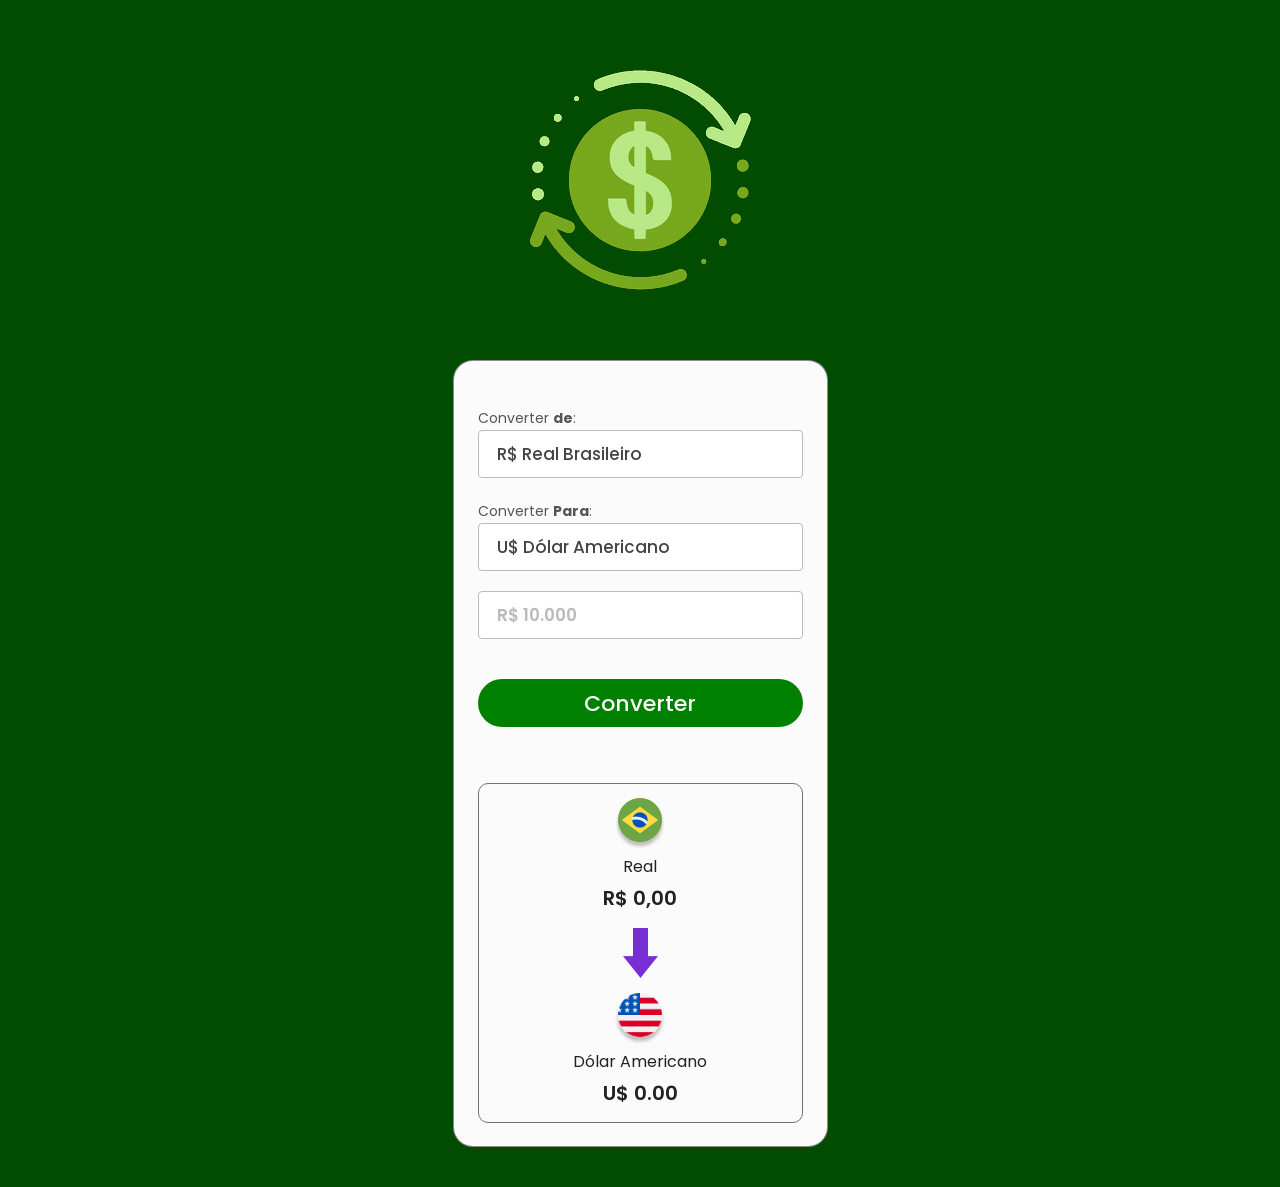
==== index.html @ 3f5cf9b9 "Add files via upload" ====
<!DOCTYPE html>
<html lang="pt-br">

<head>
    <meta charset="UTF-8">
    <meta http-equiv="X-UA-Compatible" content="IE=edge"><!--Compatibilidade com IE/EDGE-->
    <meta name="viewport" content="width=device-width, initial-scale=1.0">

    
    <link href="./styles.css" rel="stylesheet"> <!--Define o CSS externo que será
        aplicado na página-->

        <link rel="preconnect" href="https://fonts.googleapis.com">
        <link rel="preconnect" href="https://fonts.gstatic.com" crossorigin>
        <link href="https://fonts.googleapis.com/css2?family=Poppins:ital,wght@0,100;0,200;0,300;0,400;0,500;0,600;0,700;0,800;0,900;1,100;1,200;1,300;1,400;1,500;1,600;1,700;1,800;1,900&display=swap" rel="stylesheet">


    <title>Convert Money | Jorge Dantas 2024.1</title>
  
</head>

<body>
    <img class="logoGif" src="./assets/Conversor de moedas - Jorge Dantas.gif" alt="Logo - convert money">

    <main>

        <label for="moedaOrigem">Converter <b>de</b>:
            <select id="moedaOrigem">
                <option value="Real"><b>R$</b> Real Brasileiro</option>
            </select>
        </label>

        <label for="moedaDestino">Converter <b>Para</b>:
            <select id="moedaDestino">
                <option value="Dolar"><b>U$</b> Dólar Americano</option>
                <option value="Euro"><b>€</b> Euro</option>
        </label>

        <label for=""> Valor: 
            <input class="entradaMoeda" type="text" placeholder="R$ 10.000">
        </label>

        <button id="btID" class="btConverter">Converter</button>
    

    <section>
        <div class="moedaCaixa">
            <img id="imgPaisUm" src="./assets/moeda-brasil.png" alt="Moeda Brasileira - Real">
            <p class="moedaPaisUm">Real</p>
            <p class="valorMoedaAconverter">R$ 0,00</p>
        </div>

        <img class="seta" src="./assets/seta-para-baixo.png" alt="Seta para baixo">

        <div class="moedaCaixa">
            <img id="imgPaisDois" src="./assets/moeda-usa.png" alt="Moeda Dólar Americano">
            <p class="moedaPaisDois">Dólar Americano</p>
            <p class="valorMoeda">U$ 0.00</p>
        </div>
    </section>

    </main>

</body>

<script src="/scripts.js"></script>

</html>
---- styles.css ----
* {
    margin: 0;
    padding: 0;
    box-sizing: border-box;
    font-family: 'poppins', sans-serif;
    outline: none;
}


body{
    background-color: rgb(1, 76, 1);
}

main{
    width: 375px;
    background-color: rgb(251, 251, 251);
    border-radius: 20px;
    border: 1px solid rgba(71, 71, 71, 0.606);
}

.logoGif{
    width: 360px;
    height: 360px;
    display: block; /*BLOCK USA TODA LINHA SÓ PARA ELA (vem por padrão),
    diferente do INLINE que compartilha a linha com outros elementos.
    Para centralizar elementos com display block deve-se usar o AUTO no margin
    left e right (direita e esquerda).*/
    margin-left: auto;
    margin-right: auto;
    margin-top: 20px auto;
}

main{
    margin: 0px auto 40px;
    padding: 44px 24px 23px;
}

label{
    color: #555;
    font-weight: 400;
    font-size: 14px;
}

select{
    background-color: #fff;
    border: 1px solid #BBBBBB;
    border-radius: 4PX;
    height: 48px;
    width: 100%;
    margin-bottom: 20px;
    appearance: none; /*Setinha do select que fica à direita*/
    padding-left: 18px;
    font-size: 17px;
    font-weight: 500;
    color: #444;
    cursor: pointer;

}


input{
    background-color: #fff;
    border: 1px solid #BBBBBB;
    border-radius: 4PX;
    height: 48px;
    width: 100%;
    margin-bottom: 20px;
    padding-left: 18px;
    font-size: 17px;
    font-weight: 600;
    color: #444;    
}

/*Mudando apenas a cor do placeholder sem mudar o VALOR do input*/
input::-webkit-input-placeholder {
    color: rgb(187, 187, 187);
 }
 input:-moz-placeholder { /* Firefox 18- */
    color: rgb(187, 187, 187); 
 }
 input::-moz-placeholder {  /* Firefox 19+ */
    color: rgb(187, 187, 187); 
 }
 input:-ms-input-placeholder {  
    color: rgb(187, 187, 187);  
 }


/* Este é um exemplo de como SUMIR com o placeholder após o clique acontecer (FOCUS)
input:focus::-webkit-input-placeholder {
    color: transparent;
 }
 input:focus:-moz-placeholder { /* Firefox 18- 
    color: transparent;  
 }
 input:focus::-moz-placeholder {  /* Firefox 19+ 
    color: transparent;  
 }
 input:focus:-ms-input-placeholder {  
    color: transparent;  
 }*/

option{
    font-weight: 500;
}

button{
    background-color: green;
    width: 100%;
    color: #fff;
    border-radius: 25px;
    border: none;
    height: 48px;
    font-size: 22px;
    font-weight: 500;
    margin: 20px 0px 20px 0px;
    /*transition: transform 0.3s ease;*/
}

button:hover{
    background-color: rgb(0, 88, 0);
    color: #fff;
    opacity: 0.9;
    cursor: pointer;
    border: 1px solid rgb(131, 131, 131);   
    animation: pulse 0.3s ease;
}

button:active{
    background-color: green;
    cursor: pointer;
}

@keyframes pulse {
    0% {
      transform: scale(1);
    }
    50% {
      transform: scale(1.1);
    }
    100% {
      transform: scale(1);
    }
  }

/*
.btConverter{
   
}

*/

section{
    border: 1px solid rgb(113, 113, 125);
    border-radius: 10px;
    margin-top: 36px;
    padding: 14px;

    display: flex; /*Com o display flex você pode alinhar itens do elemento em
    LINHAS ou COLUNAS. Por padrão, vem LINHA. Para alterar para coluna, use
    atributos como flex-direction como column. Para alinhar, use o align-itens: center*/

    flex-direction: column;
    align-items: center;
}

p{
    color: #222;
}

.seta{
    margin: 15px 0;
}

.moedaCaixa {
    display: flex;
    flex-direction: column;
    align-items: center;
    gap: 4px;
}

.moeda{
    font-size: 14px;
    color: #222fff;
}

.valorMoeda, .valorMoedaAconverter{
    font-size: 20px;
    color: #222;
    font-weight: 600;
}
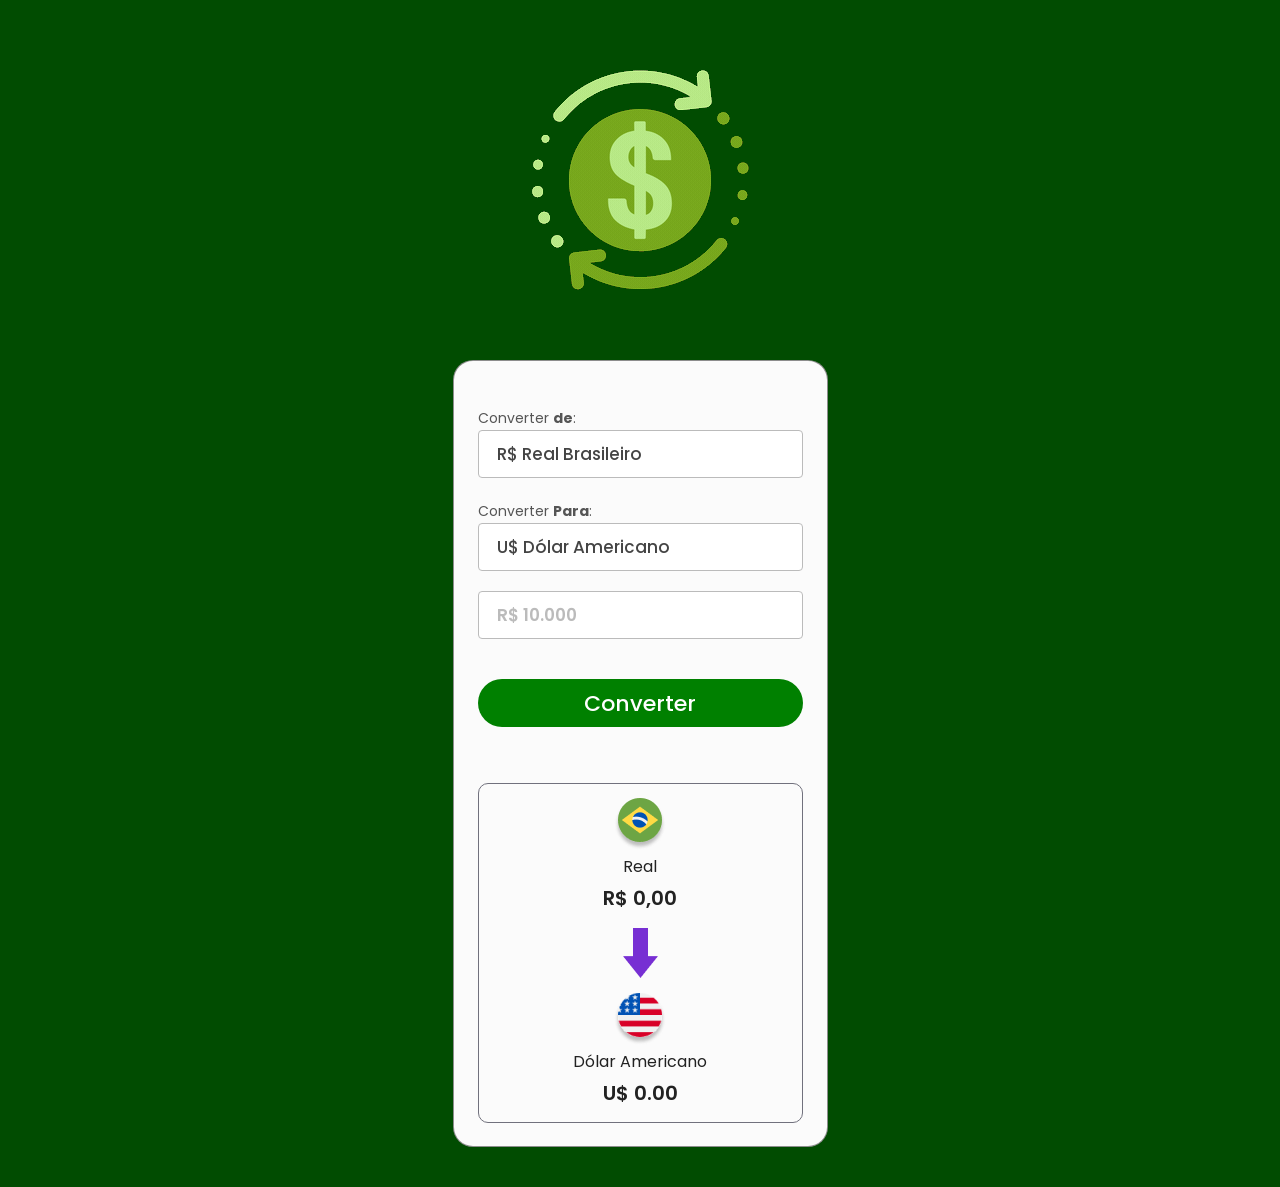
==== commit 00e10351: "12.01.25 12h42. Endereços relativos foram setados no html para que o js funcione no projeto" ====
--- a/index.html
+++ b/index.html
@@ -1,68 +1,69 @@
-<!DOCTYPE html>
-<html lang="pt-br">
-
-<head>
-    <meta charset="UTF-8">
-    <meta http-equiv="X-UA-Compatible" content="IE=edge"><!--Compatibilidade com IE/EDGE-->
-    <meta name="viewport" content="width=device-width, initial-scale=1.0">
-
-    
-    <link href="./styles.css" rel="stylesheet"> <!--Define o CSS externo que será
-        aplicado na página-->
-
-        <link rel="preconnect" href="https://fonts.googleapis.com">
-        <link rel="preconnect" href="https://fonts.gstatic.com" crossorigin>
-        <link href="https://fonts.googleapis.com/css2?family=Poppins:ital,wght@0,100;0,200;0,300;0,400;0,500;0,600;0,700;0,800;0,900;1,100;1,200;1,300;1,400;1,500;1,600;1,700;1,800;1,900&display=swap" rel="stylesheet">
-
-
-    <title>Convert Money | Jorge Dantas 2024.1</title>
-  
-</head>
-
-<body>
-    <img class="logoGif" src="./assets/Conversor de moedas - Jorge Dantas.gif" alt="Logo - convert money">
-
-    <main>
-
-        <label for="moedaOrigem">Converter <b>de</b>:
-            <select id="moedaOrigem">
-                <option value="Real"><b>R$</b> Real Brasileiro</option>
-            </select>
-        </label>
-
-        <label for="moedaDestino">Converter <b>Para</b>:
-            <select id="moedaDestino">
-                <option value="Dolar"><b>U$</b> Dólar Americano</option>
-                <option value="Euro"><b>€</b> Euro</option>
-        </label>
-
-        <label for=""> Valor: 
-            <input class="entradaMoeda" type="text" placeholder="R$ 10.000">
-        </label>
-
-        <button id="btID" class="btConverter">Converter</button>
-    
-
-    <section>
-        <div class="moedaCaixa">
-            <img id="imgPaisUm" src="./assets/moeda-brasil.png" alt="Moeda Brasileira - Real">
-            <p class="moedaPaisUm">Real</p>
-            <p class="valorMoedaAconverter">R$ 0,00</p>
-        </div>
-
-        <img class="seta" src="./assets/seta-para-baixo.png" alt="Seta para baixo">
-
-        <div class="moedaCaixa">
-            <img id="imgPaisDois" src="./assets/moeda-usa.png" alt="Moeda Dólar Americano">
-            <p class="moedaPaisDois">Dólar Americano</p>
-            <p class="valorMoeda">U$ 0.00</p>
-        </div>
-    </section>
-
-    </main>
-
-</body>
-
-<script src="/scripts.js"></script>
-
+<!DOCTYPE html>
+<html lang="pt-br">
+
+<head>
+    <meta charset="UTF-8">
+    <meta http-equiv="X-UA-Compatible" content="IE=edge"><!--Compatibilidade com IE/EDGE-->
+    <meta name="viewport" content="width=device-width, initial-scale=1.0">
+
+    
+    <link href="./styles.css" rel="stylesheet"> <!--Define o CSS externo que será
+        aplicado na página-->
+
+        <link rel="preconnect" href="https://fonts.googleapis.com">
+        <link rel="preconnect" href="https://fonts.gstatic.com" crossorigin>
+        <link href="https://fonts.googleapis.com/css2?family=Poppins:ital,wght@0,100;0,200;0,300;0,400;0,500;0,600;0,700;0,800;0,900;1,100;1,200;1,300;1,400;1,500;1,600;1,700;1,800;1,900&display=swap" rel="stylesheet">
+
+
+    <title>Convert Money | Jorge Dantas 2024.1</title>
+  
+</head>
+
+<body>
+    <img class="logoGif" src="./assets/Conversor de moedas - Jorge Dantas.gif" alt="Logo - convert money">
+
+    <main>
+
+        <label for="moedaOrigem">Converter <b>de</b>:
+            <select id="moedaOrigem">
+                <option value="Real"><b>R$</b> Real Brasileiro</option>
+            </select>
+        </label>
+
+        <label for="moedaDestino">Converter <b>Para</b>:
+            <select id="moedaDestino">
+                <option value="Dolar"><b>U$</b> Dólar Americano</option>
+                <option value="Euro"><b>€</b> Euro</option>
+        </label>
+
+        <label for=""> Valor: 
+            <input class="entradaMoeda" type="text" placeholder="R$ 10.000">
+        </label>
+
+        <button id="btID" class="btConverter">Converter</button>
+    
+
+    <section>
+        <div class="moedaCaixa">
+            <img id="imgPaisUm" src="./assets/moeda-brasil.png" alt="Moeda Brasileira - Real">
+            <p class="moedaPaisUm">Real</p>
+            <p class="valorMoedaAconverter">R$ 0,00</p>
+        </div>
+
+        <img class="seta" src="./assets/seta-para-baixo.png" alt="Seta para baixo">
+
+        <div class="moedaCaixa">
+            <img id="imgPaisDois" src="./assets/moeda-usa.png" alt="Moeda Dólar Americano">
+            <p class="moedaPaisDois">Dólar Americano</p>
+            <p class="valorMoeda">U$ 0.00</p>
+        </div>
+    </section>
+
+    </main>
+
+</body>
+
+<!--Usando caminho relativo para funcionar no Github pages..-->
+<script src="./scripts.js"></script>
+
 </html>
--- a/styles.css
+++ b/styles.css
@@ -1,191 +1,191 @@
-* {
-    margin: 0;
-    padding: 0;
-    box-sizing: border-box;
-    font-family: 'poppins', sans-serif;
-    outline: none;
-}
-
-
-body{
-    background-color: rgb(1, 76, 1);
-}
-
-main{
-    width: 375px;
-    background-color: rgb(251, 251, 251);
-    border-radius: 20px;
-    border: 1px solid rgba(71, 71, 71, 0.606);
-}
-
-.logoGif{
-    width: 360px;
-    height: 360px;
-    display: block; /*BLOCK USA TODA LINHA SÓ PARA ELA (vem por padrão),
-    diferente do INLINE que compartilha a linha com outros elementos.
-    Para centralizar elementos com display block deve-se usar o AUTO no margin
-    left e right (direita e esquerda).*/
-    margin-left: auto;
-    margin-right: auto;
-    margin-top: 20px auto;
-}
-
-main{
-    margin: 0px auto 40px;
-    padding: 44px 24px 23px;
-}
-
-label{
-    color: #555;
-    font-weight: 400;
-    font-size: 14px;
-}
-
-select{
-    background-color: #fff;
-    border: 1px solid #BBBBBB;
-    border-radius: 4PX;
-    height: 48px;
-    width: 100%;
-    margin-bottom: 20px;
-    appearance: none; /*Setinha do select que fica à direita*/
-    padding-left: 18px;
-    font-size: 17px;
-    font-weight: 500;
-    color: #444;
-    cursor: pointer;
-
-}
-
-
-input{
-    background-color: #fff;
-    border: 1px solid #BBBBBB;
-    border-radius: 4PX;
-    height: 48px;
-    width: 100%;
-    margin-bottom: 20px;
-    padding-left: 18px;
-    font-size: 17px;
-    font-weight: 600;
-    color: #444;    
-}
-
-/*Mudando apenas a cor do placeholder sem mudar o VALOR do input*/
-input::-webkit-input-placeholder {
-    color: rgb(187, 187, 187);
- }
- input:-moz-placeholder { /* Firefox 18- */
-    color: rgb(187, 187, 187); 
- }
- input::-moz-placeholder {  /* Firefox 19+ */
-    color: rgb(187, 187, 187); 
- }
- input:-ms-input-placeholder {  
-    color: rgb(187, 187, 187);  
- }
-
-
-/* Este é um exemplo de como SUMIR com o placeholder após o clique acontecer (FOCUS)
-input:focus::-webkit-input-placeholder {
-    color: transparent;
- }
- input:focus:-moz-placeholder { /* Firefox 18- 
-    color: transparent;  
- }
- input:focus::-moz-placeholder {  /* Firefox 19+ 
-    color: transparent;  
- }
- input:focus:-ms-input-placeholder {  
-    color: transparent;  
- }*/
-
-option{
-    font-weight: 500;
-}
-
-button{
-    background-color: green;
-    width: 100%;
-    color: #fff;
-    border-radius: 25px;
-    border: none;
-    height: 48px;
-    font-size: 22px;
-    font-weight: 500;
-    margin: 20px 0px 20px 0px;
-    /*transition: transform 0.3s ease;*/
-}
-
-button:hover{
-    background-color: rgb(0, 88, 0);
-    color: #fff;
-    opacity: 0.9;
-    cursor: pointer;
-    border: 1px solid rgb(131, 131, 131);   
-    animation: pulse 0.3s ease;
-}
-
-button:active{
-    background-color: green;
-    cursor: pointer;
-}
-
-@keyframes pulse {
-    0% {
-      transform: scale(1);
-    }
-    50% {
-      transform: scale(1.1);
-    }
-    100% {
-      transform: scale(1);
-    }
-  }
-
-/*
-.btConverter{
-   
-}
-
-*/
-
-section{
-    border: 1px solid rgb(113, 113, 125);
-    border-radius: 10px;
-    margin-top: 36px;
-    padding: 14px;
-
-    display: flex; /*Com o display flex você pode alinhar itens do elemento em
-    LINHAS ou COLUNAS. Por padrão, vem LINHA. Para alterar para coluna, use
-    atributos como flex-direction como column. Para alinhar, use o align-itens: center*/
-
-    flex-direction: column;
-    align-items: center;
-}
-
-p{
-    color: #222;
-}
-
-.seta{
-    margin: 15px 0;
-}
-
-.moedaCaixa {
-    display: flex;
-    flex-direction: column;
-    align-items: center;
-    gap: 4px;
-}
-
-.moeda{
-    font-size: 14px;
-    color: #222fff;
-}
-
-.valorMoeda, .valorMoedaAconverter{
-    font-size: 20px;
-    color: #222;
-    font-weight: 600;
+* {
+    margin: 0;
+    padding: 0;
+    box-sizing: border-box;
+    font-family: 'poppins', sans-serif;
+    outline: none;
+}
+
+
+body{
+    background-color: rgb(1, 76, 1);
+}
+
+main{
+    width: 375px;
+    background-color: rgb(251, 251, 251);
+    border-radius: 20px;
+    border: 1px solid rgba(71, 71, 71, 0.606);
+}
+
+.logoGif{
+    width: 360px;
+    height: 360px;
+    display: block; /*BLOCK USA TODA LINHA SÓ PARA ELA (vem por padrão),
+    diferente do INLINE que compartilha a linha com outros elementos.
+    Para centralizar elementos com display block deve-se usar o AUTO no margin
+    left e right (direita e esquerda).*/
+    margin-left: auto;
+    margin-right: auto;
+    margin-top: 20px auto;
+}
+
+main{
+    margin: 0px auto 40px;
+    padding: 44px 24px 23px;
+}
+
+label{
+    color: #555;
+    font-weight: 400;
+    font-size: 14px;
+}
+
+select{
+    background-color: #fff;
+    border: 1px solid #BBBBBB;
+    border-radius: 4PX;
+    height: 48px;
+    width: 100%;
+    margin-bottom: 20px;
+    appearance: none; /*Setinha do select que fica à direita*/
+    padding-left: 18px;
+    font-size: 17px;
+    font-weight: 500;
+    color: #444;
+    cursor: pointer;
+
+}
+
+
+input{
+    background-color: #fff;
+    border: 1px solid #BBBBBB;
+    border-radius: 4PX;
+    height: 48px;
+    width: 100%;
+    margin-bottom: 20px;
+    padding-left: 18px;
+    font-size: 17px;
+    font-weight: 600;
+    color: #444;    
+}
+
+/*Mudando apenas a cor do placeholder sem mudar o VALOR do input*/
+input::-webkit-input-placeholder {
+    color: rgb(187, 187, 187);
+ }
+ input:-moz-placeholder { /* Firefox 18- */
+    color: rgb(187, 187, 187); 
+ }
+ input::-moz-placeholder {  /* Firefox 19+ */
+    color: rgb(187, 187, 187); 
+ }
+ input:-ms-input-placeholder {  
+    color: rgb(187, 187, 187);  
+ }
+
+
+/* Este é um exemplo de como SUMIR com o placeholder após o clique acontecer (FOCUS)
+input:focus::-webkit-input-placeholder {
+    color: transparent;
+ }
+ input:focus:-moz-placeholder { /* Firefox 18- 
+    color: transparent;  
+ }
+ input:focus::-moz-placeholder {  /* Firefox 19+ 
+    color: transparent;  
+ }
+ input:focus:-ms-input-placeholder {  
+    color: transparent;  
+ }*/
+
+option{
+    font-weight: 500;
+}
+
+button{
+    background-color: green;
+    width: 100%;
+    color: #fff;
+    border-radius: 25px;
+    border: none;
+    height: 48px;
+    font-size: 22px;
+    font-weight: 500;
+    margin: 20px 0px 20px 0px;
+    /*transition: transform 0.3s ease;*/
+}
+
+button:hover{
+    background-color: rgb(0, 88, 0);
+    color: #fff;
+    opacity: 0.9;
+    cursor: pointer;
+    border: 1px solid rgb(131, 131, 131);   
+    animation: pulse 0.3s ease;
+}
+
+button:active{
+    background-color: green;
+    cursor: pointer;
+}
+
+@keyframes pulse {
+    0% {
+      transform: scale(1);
+    }
+    50% {
+      transform: scale(1.1);
+    }
+    100% {
+      transform: scale(1);
+    }
+  }
+
+/*
+.btConverter{
+   
+}
+
+*/
+
+section{
+    border: 1px solid rgb(113, 113, 125);
+    border-radius: 10px;
+    margin-top: 36px;
+    padding: 14px;
+
+    display: flex; /*Com o display flex você pode alinhar itens do elemento em
+    LINHAS ou COLUNAS. Por padrão, vem LINHA. Para alterar para coluna, use
+    atributos como flex-direction como column. Para alinhar, use o align-itens: center*/
+
+    flex-direction: column;
+    align-items: center;
+}
+
+p{
+    color: #222;
+}
+
+.seta{
+    margin: 15px 0;
+}
+
+.moedaCaixa {
+    display: flex;
+    flex-direction: column;
+    align-items: center;
+    gap: 4px;
+}
+
+.moeda{
+    font-size: 14px;
+    color: #222fff;
+}
+
+.valorMoeda, .valorMoedaAconverter{
+    font-size: 20px;
+    color: #222;
+    font-weight: 600;
 }
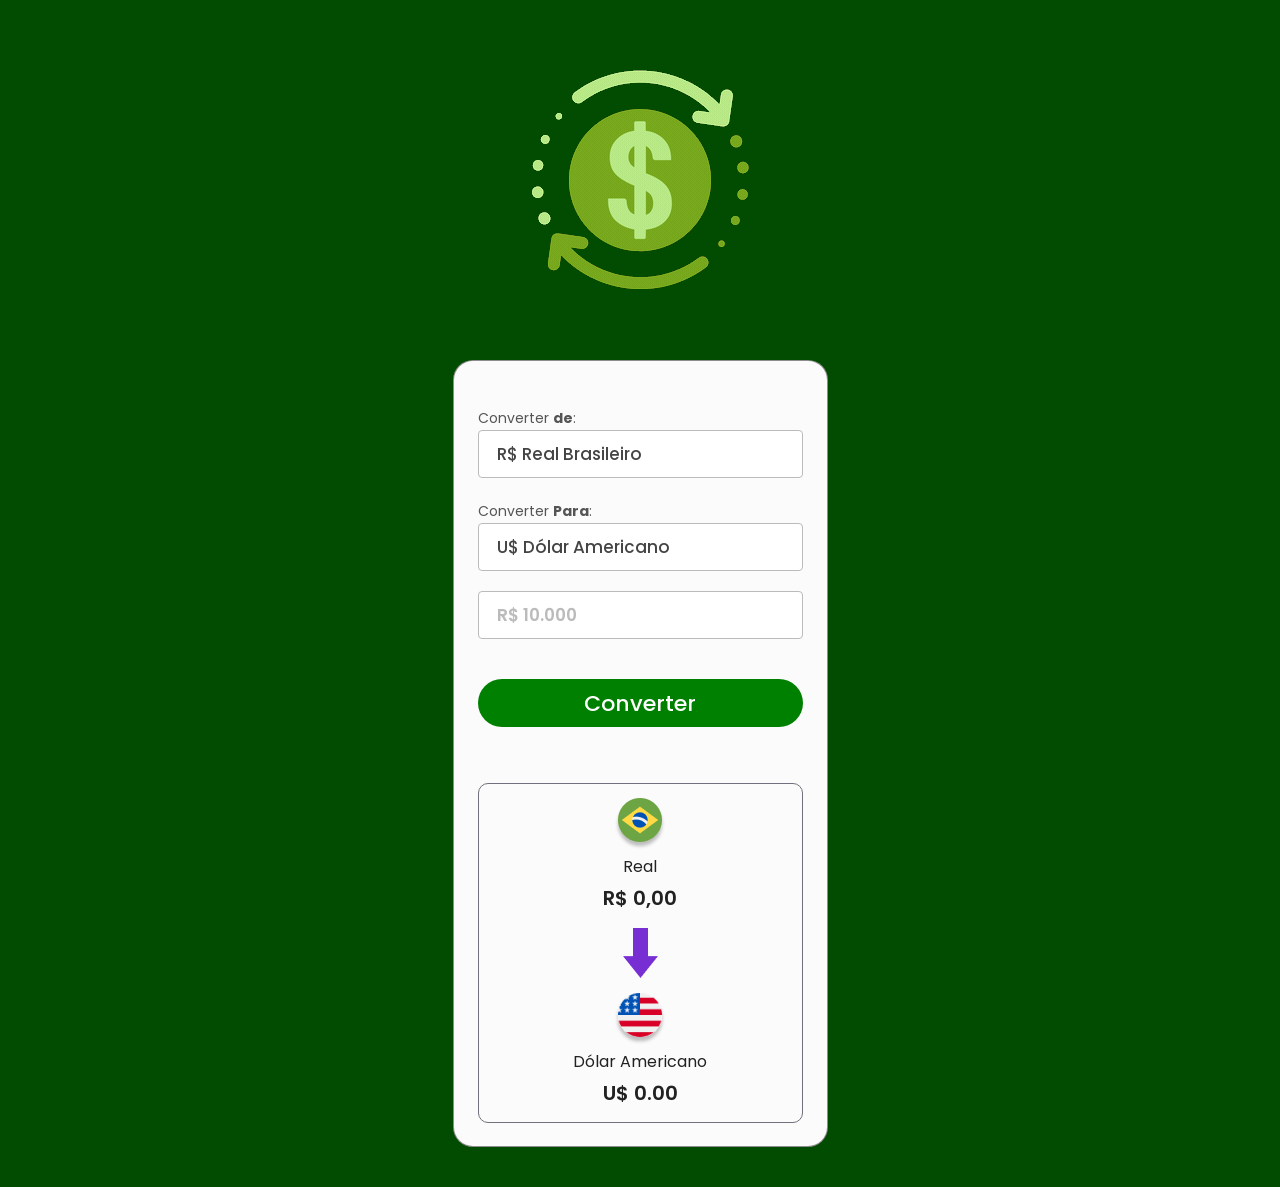
==== commit 18f05c52: "Mudança no alt" ====
--- a/index.html
+++ b/index.html
@@ -45,7 +45,7 @@
 
     <section>
         <div class="moedaCaixa">
-            <img id="imgPaisUm" src="./assets/moeda-brasil.png" alt="Moeda Brasileira - Real">
+            <img id="imgPaisUm" src="./assets/moeda-brasil.png" alt="Moeda Brasileira - Real [BR]">
             <p class="moedaPaisUm">Real</p>
             <p class="valorMoedaAconverter">R$ 0,00</p>
         </div>
@@ -53,7 +53,7 @@
         <img class="seta" src="./assets/seta-para-baixo.png" alt="Seta para baixo">
 
         <div class="moedaCaixa">
-            <img id="imgPaisDois" src="./assets/moeda-usa.png" alt="Moeda Dólar Americano">
+            <img id="imgPaisDois" src="./assets/moeda-usa.png" alt="Moeda Dólar Americano - USA">
             <p class="moedaPaisDois">Dólar Americano</p>
             <p class="valorMoeda">U$ 0.00</p>
         </div>
@@ -63,7 +63,7 @@
 
 </body>
 
-<!--Usando caminho relativo para funcionar no Github pages..-->
+<!--Usando caminho relativo para funcionar no Github!!-->
 <script src="./scripts.js"></script>
 
 </html>
--- a/styles.css
+++ b/styles.css
@@ -24,7 +24,7 @@
     display: block; /*BLOCK USA TODA LINHA SÓ PARA ELA (vem por padrão),
     diferente do INLINE que compartilha a linha com outros elementos.
     Para centralizar elementos com display block deve-se usar o AUTO no margin
-    left e right (direita e esquerda).*/
+    left e right (direita e esquerda), como faço abaixo.*/
     margin-left: auto;
     margin-right: auto;
     margin-top: 20px auto;
@@ -48,7 +48,7 @@
     height: 48px;
     width: 100%;
     margin-bottom: 20px;
-    appearance: none; /*Setinha do select que fica à direita*/
+    appearance: none; /*Removendo setinha do select que fica à direita*/
     padding-left: 18px;
     font-size: 17px;
     font-weight: 500;
@@ -85,21 +85,6 @@
     color: rgb(187, 187, 187);  
  }
 
-
-/* Este é um exemplo de como SUMIR com o placeholder após o clique acontecer (FOCUS)
-input:focus::-webkit-input-placeholder {
-    color: transparent;
- }
- input:focus:-moz-placeholder { /* Firefox 18- 
-    color: transparent;  
- }
- input:focus::-moz-placeholder {  /* Firefox 19+ 
-    color: transparent;  
- }
- input:focus:-ms-input-placeholder {  
-    color: transparent;  
- }*/
-
 option{
     font-weight: 500;
 }
@@ -114,7 +99,6 @@
     font-size: 22px;
     font-weight: 500;
     margin: 20px 0px 20px 0px;
-    /*transition: transform 0.3s ease;*/
 }
 
 button:hover{
@@ -143,13 +127,6 @@
     }
   }
 
-/*
-.btConverter{
-   
-}
-
-*/
-
 section{
     border: 1px solid rgb(113, 113, 125);
     border-radius: 10px;
@@ -158,7 +135,7 @@
 
     display: flex; /*Com o display flex você pode alinhar itens do elemento em
     LINHAS ou COLUNAS. Por padrão, vem LINHA. Para alterar para coluna, use
-    atributos como flex-direction como column. Para alinhar, use o align-itens: center*/
+    atributos como flex-direction em 'column'. Para alinhar ao centro, use o align-itens: center*/
 
     flex-direction: column;
     align-items: center;
